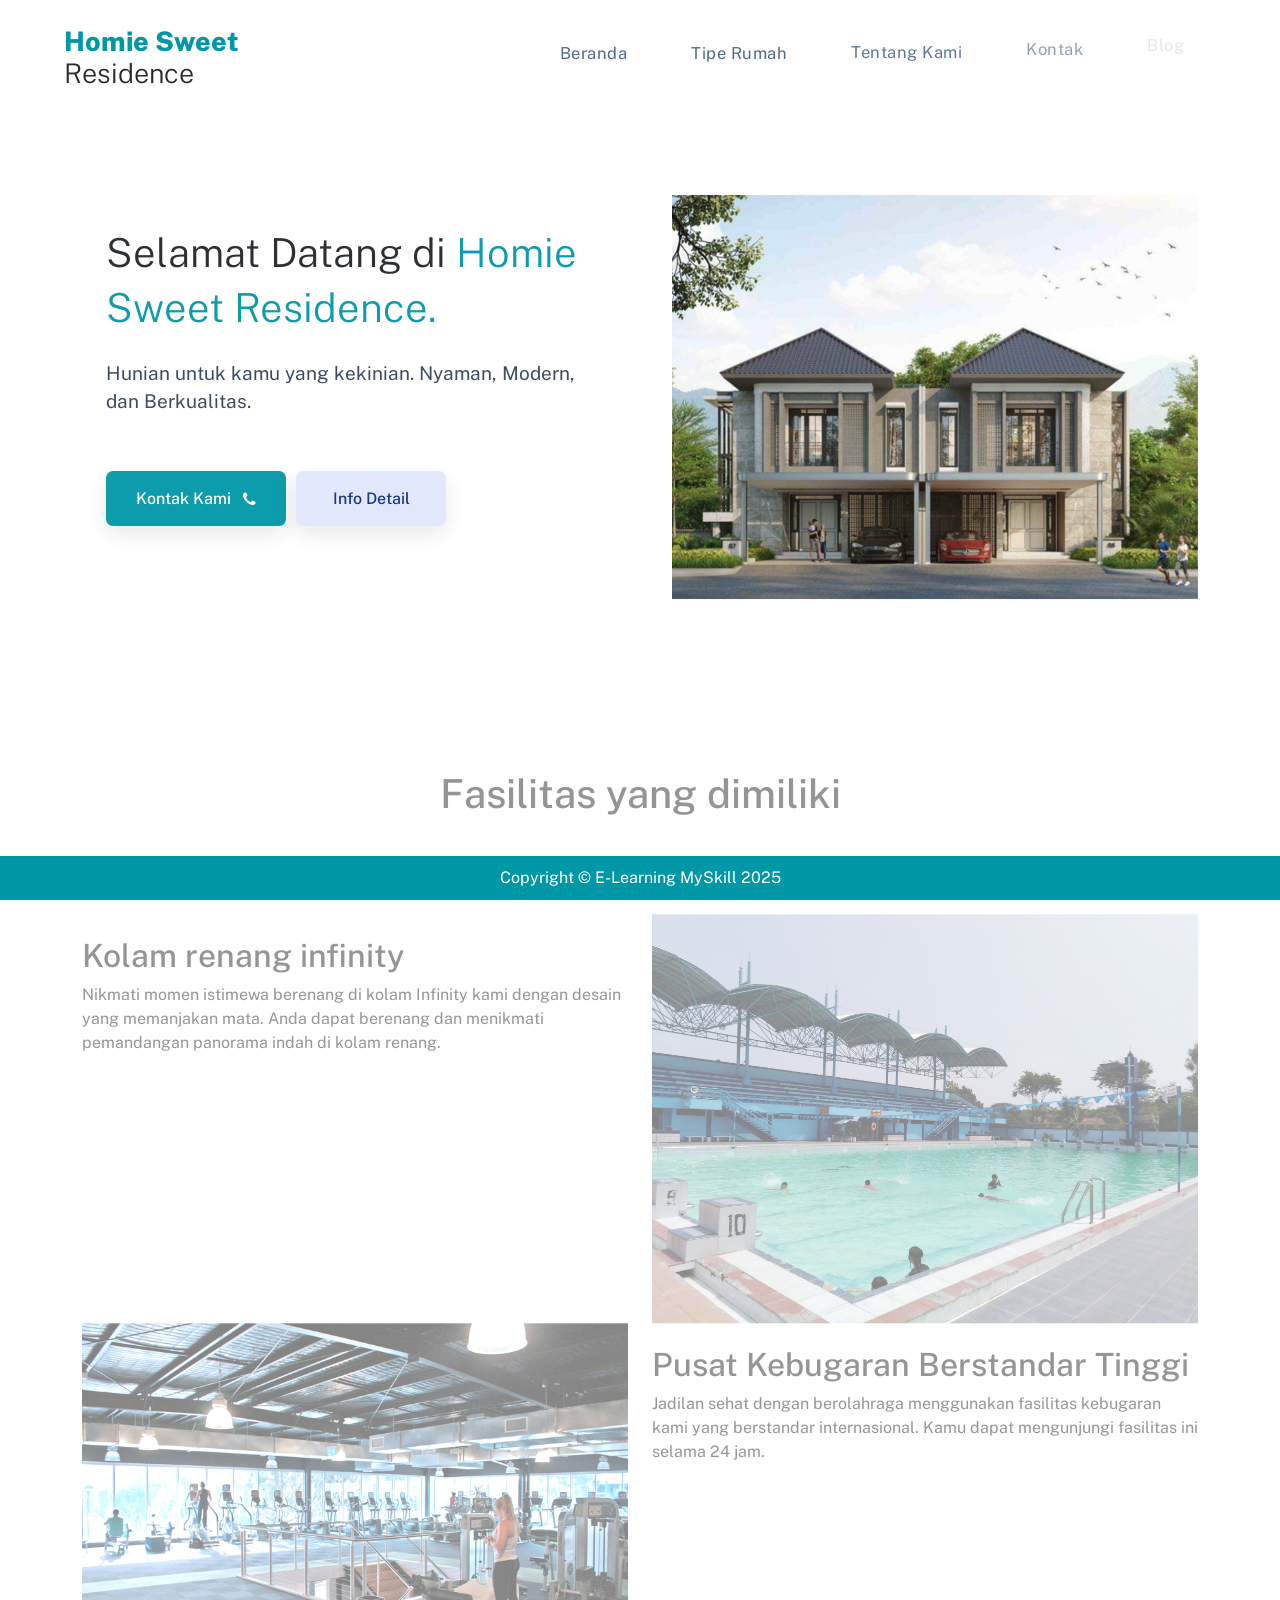
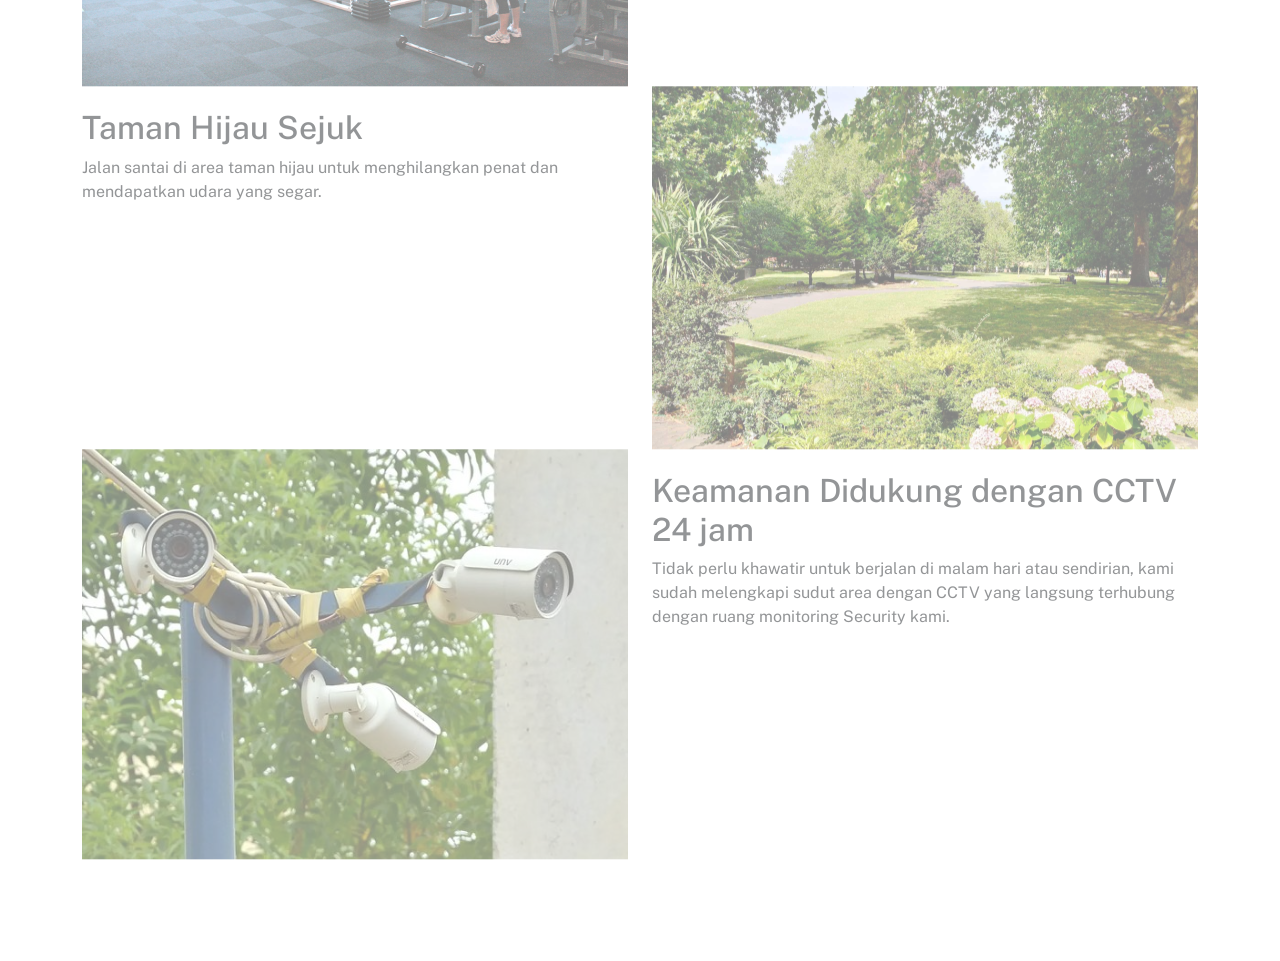
==== index.html @ f290d48f "homepage" ====
<!DOCTYPE html>
<html lang="en">
<head>
    <meta charset="UTF-8">
    <meta name="viewport" content="width=device-width, initial-scale=1.0">
    <title>MyResidence</title>
    <link rel="stylesheet" href="./styles/style.css">
    <link rel="stylesheet" href="https://cdnjs.cloudflare.com/ajax/libs/font-awesome/4.7.0/css/font-awesome.min.css">

    <link href="https://unpkg.com/aos@2.3.1/dist/aos.css" rel="stylesheet" />
    <link href="https://cdn.jsdelivr.net/npm/bootstrap@5.3.2/dist/css/bootstrap.min.css" rel="stylesheet">
</head>
<body>
    <header class="header">
        <nav class="nav">
            <div class="logo">
                <a href="./index.html" style="text-decoration: none;"></a>
                <h2>Homie Sweet<br><span id="black-title">Residence</span> </h2>
            </div>
        

            <div class="nav_menu" id="nav_menu">
                <button class="close_btn" id="close_btn">
                    <i class="fa fa-arrow-right"></i>
                </button>

                <ul class="nav_menu_list">
                    <li class="nav_menu_item">
                        <a href="./index.html" class="nav_menu_link menu_active">Beranda</a>
                    </li>
                    <li class="nav_menu_item">
                        <a href="./tipe_rumah.html" class="nav_menu_link menu_active">Tipe Rumah</a>
                    </li>
                    <li class="nav_menu_item">
                        <a href="./tentang_kami.html" class="nav_menu_link menu_active">Tentang Kami</a>
                    </li>
                    <li class="nav_menu_item">
                        <a href="./kontak.html" class="nav_menu_link menu_active">Kontak</a>
                    </li>
                    <li class="nav_menu_item">
                        <a href="./blog.html" class="nav_menu_link menu_active">Blog</a>
                    </li>
                </ul>
            </div>
            <button class="toggle_btn" id="toggle_btn">
                <i class="fa fa-bars"></i>
            </button>
        </nav>
    </header>

    <!-- Section beranda:start -->
    <section class="wrapper-home" id="home">
        <div class="container">
            <div class="grid-cols-2">
                <div class="grid-item-1">
                    <h1 class="main-heading">
                        Selamat Datang di <span>Homie Sweet Residence.</span>
                    </h1>
                    <p class="info-text">
                        Hunian untuk kamu yang kekinian. Nyaman, Modern, dan Berkualitas.
                    </p>

                    <div class="btn_wrapper">
                        <button class="btn_home view_more_btn" >
                            Kontak Kami <i class="fa fa-phone"></i>
                        </button>
                        <button class="btn_home documentation_btn">
                            Info Detail
                        </button>
                    </div>

                </div>
                <div class="grid-item-2">
                    <div class="team_img_wrapper">
                        <img src="./images/img/Salinan home.png" alt="team-img">
                    </div>
                </div>
            </div>
        </div>
    </section>
    <!-- Section beranda:end -->


    <!-- Section fasilitas: start, menggunakan bootstrap -->
    <div class="container pt-4 pb-4 mt-2 mb-3 fasilitas">
        <h1 class="text-center my-5">Fasilitas yang dimiliki</h1>
        <br><br>
        <div class="row">
            <div class="col-md-6 fasilitas-text">
                <h2>Kolam renang infinity</h2>
                <p>Nikmati momen istimewa berenang di kolam Infinity kami dengan desain yang memanjakan mata. Anda dapat berenang dan menikmati pemandangan panorama indah di kolam renang.</p>
            </div>

            <div class="col-md-6">
                <img src="./images/fasilitas/Salinan 1.jpg" alt="kolam-renang" class="img-fluid">
            </div>
        </div>
        <div class="row">
            <div class="col-md-6">
                <img src="./images/fasilitas/Salinan 2.jpg" alt="pusat-kebugaran" class="img-fluid">
            </div>
            <div class="col-md-6 fasilitas-text">
                <h2>Pusat Kebugaran Berstandar Tinggi</h2>
                <p>Jadilan sehat dengan berolahraga menggunakan fasilitas kebugaran kami yang berstandar internasional. Kamu dapat mengunjungi fasilitas ini selama 24 jam.</p>
            </div>
        </div>
        <div class="row">
            <div class="col-md-6 fasilitas-text">
                <h2>Taman Hijau Sejuk</h2>
                <p>Jalan santai di area taman hijau untuk menghilangkan penat dan mendapatkan udara yang segar.</p>
            </div>
            <div class="col-md-6">
                <img src="./images/fasilitas/Salinan 4.jpg" alt="taman" class="img-fluid">
            </div>
        </div>
        <div class="row">
            <div class="col-md-6">
                <img src="./images/fasilitas/Salinan 5.jpg" alt="keamanan" class="img-fluid">
            </div>
            <div class="col-md-6 fasilitas-text">
                <h2>Keamanan Didukung dengan CCTV 24 jam</h2>
                <p>Tidak perlu khawatir untuk berjalan di malam hari atau sendirian, kami sudah melengkapi sudut area dengan CCTV yang langsung terhubung dengan ruang monitoring Security kami.</p>
            </div>
        </div>
    </div>

    <br><br><br>
    <footer class="footer">
        <div>Copyright &copy; E-Learning MySkill 2025</div>
    </footer>

    <script src="https://unpkg.com/aos@2.3.1/dist/aos.js"></script>
    <script src="https://cdnjs.cloudflare.com/ajax/libs/gsap/3.8.0/gsap.min.js"></script>
    <script src="./script.js" defer></script>
</body>
</html>
---- styles/style.css ----
@import url('https://fonts.googleapis.com/css2?family=Montserrat:ital,wght@0,100..900;1,100..900&family=Public+Sans:ital,wght@0,100..900;1,100..900&display=swap');


* {
    margin: 0;
    padding: 0;
    box-sizing: border-box;
    font-family: 'Public Sans', 'Montserrat';
}

*,
*::before,
*::after {
    box-sizing: border-box;
}


:root {
    --primary-color: #0097a7ff;
    --link-color: #506690;
    --btn-hover-color: rgb(0, 102, 113);
    --lg-heading: #161c2d;
    --text-content: #869ab8;
    --fixed-header-height: 7rem;
    --c-white: #fff;
    --c-black: #000;
    --c-titan-white: #f1eeff;
    --c-cold-purple: #a69fd6;
    --c-indigo: #6558d3;
    --c-governor: #4133B7;
}

body {
    width: 100%;
    height: 100%;
    overflow-x: hidden;
    background-color: var(--c-white);
}

ul li {
    list-style-type: none;
}
a {
    list-style-type: none;
}

button {
    background-color: transparent;
    border: none;
    outline: none;
    cursor: pointer;
}

.container {
    width: 100%;
}


.header {
    height: var(--fixed-header-height);
    padding: 25px 4rem;
    position: fixed;
    z-index: 10;
    width: 100%;
    background: var(--c-white);
    max-width: 100%;
}


.shadow-header {
    box-shadow: 0 5px 20px 0 rgba(0, 0, 0, 0.1);
    transition: background .3s, border .3s, border-radius .3s, box-shadow .3s;
    border-bottom: 1px solid #eee;
}


/* navigation */
.nav {
    width: 100%;
    height: 100%;
    display: flex;
    align-items: center;
    justify-content: space-between;
}


.logo h2 {
    font-size: 27px;
    color: var(--primary-color);
    font-weight: 800;
}


#black-title {
    color: #2a2a2a;
    font-weight: 300;
}


.nav_menu_list {
    display: flex;
    align-items: center;
}

.nav_menu_list .nav_menu_item{
    margin: 0 2rem;
}

.nav_menu_list .nav_menu_link{
    font-size: 16.5px;
    line-height: 27px;
    color: var(--link-color);
    text-transform: capitalize;
    letter-spacing: 0.5px;
    text-decoration: none;
}


.menu_active {
    columns: var(--primary-color);
}

.nav_menu_link:hover {
    color: var(--primary-color);
}

.toggle_btn {
    font-size:20px; 
    font-weight: 600;
    color: var(--lg-heading);
    z-index: 4;
}

.nav_menu,
.close_btn {
  display: none;
}

.show {
    right: 3%;
}

.wrapper-home {
    width: 100%;
    padding-left: 1.7rem;
    padding-right: 1.7rem;
    padding-top: 9rem;
    padding-bottom: 4rem;
}

.wrapper-content {
    width: 100%;
    padding-top: 7.5rem;
    margin-bottom: 4rem;
}

.grid-cols-2 {
    width: 100%;
    height: 100%;
    display: grid;
    grid-template-columns: repeat(2,1fr);
    gap: 4rem;
}

.grid-item-1 {
    padding-top: 5rem;
    padding-left: 1.5rem;
}

.main-heading{
    font-weight: 300;
    font-size: 40px;
    line-height: 55px;
}

.main-heading span{
    color: var(--primary-color);
}

.info-text{
    margin-top: 1.5rem;
    font-size: 19px;
    line-height: 28px;
    color: #334157;
}

.btn_wrapper {
    margin-top: 3.5rem;
    display: flex;
    width: 100%;
}

.btn_home {
    width: 110px;
    height: 50px;
    background-color: var(--primary-color);
    display: block;
    font-size: 16px;
    color: #fff;
    text-transform: capitalize;
    border-radius: 7px;
    letter-spacing: 1px;
    transition: 0.4s;
}

.btn_home:hover{
    transform: translate(-3px);
    background-color: var(--btn-hover-color);
}

.view_more_btn {
    width: 180px;
    height: 55px;
    display: flex;
    align-items: center;
    justify-content: center;
    font-size: 16px;
    letter-spacing: 0;
    color: #fff;
    font-weight: 500;
    margin-right: 10px;
    box-shadow: 0 0.5rem 1.5rem rgba(22, 28, 45, 0.1);
}

.view_more_btn i {
margin-left: 0.7rem;
}

.view_more_btn:hover {
transition: box-shadow 0.25s ease, transform 0.25s ease;
}

.documentation_btn {
width: 150px;
height: 55px;
font-size: 16px !important;
font-weight: 500 !important;
letter-spacing: 0;
background-color: #e1e7fc !important;
color: #0e2a86 !important;
box-shadow: 0 0.5rem 1.5rem rgba(22, 28, 45, 0.1);
}

.documentation_btn:hover {
    background-color: #d7ddf1;
    transition: box-shadow 0.25s ease, transform 0.25s ease;
}

.grid-item-2 {
padding-top: 2rem;
width: 100%;
height: 100%;
}

.fasilitas-text {
    padding-top: 2%;
}

.team_img_wrapper {
width: 100%;
max-width: 100%;
height: 440px;
}

.team_img_wrapper img {
width: 100%;
height: 100%;
object-fit: contain;
}

#content-title{
height: 170px;
background-image: url('../iamges/img/Salinan content-title.png');
box-shadow: inset 0 0 0 1000px rgba(0,0,0,.2);
justify-content: center;
align-items: center;
color: var(--c-white)
}

footer {
background-color: var(--primary-color);
padding: 10px 0;
text-align: center;
color: white;
left: 0;
bottom: 0;
width: 100%;
text-align: center;
position: fixed;
}

/* MEDIA QUERY */
@media screen and (min-width: 768px) {
    .toggle_btn {
        display: none;
    }
    .nav_menu {
        display: block;
    }
}

@media screen and (max-width: 768px) {
    .logo h2 {
        font-size: 23px;
    }
    .nav_menu {
    position: fixed;
    width: 93%;
    height: 100%;
    display: block;
    top: 2.5%;
    right: -100%;
    background-color: #fff;
    padding: 3rem;
    border-radius: 10px;
    box-shadow: 0 0.5rem 1.5rem rgba(22, 28, 45, 0.1);
    z-index: 50;
    transition: 0.4s;
    }
    .nav_menu_list {
    flex-direction: column;
    align-items: flex-start;
    margin-top: 4rem;
    }
    .nav_menu_list .nav_menu_item {
    margin: 1rem 0;
    }
    .nav_menu_item .nav_menu_link {
    font-size: 18px;
    }
    .close_btn {
    display: block;
    position: absolute;
    right: 10%;
    font-size: 25px;
    color: #50689e;
    }
    .close_btn:hover {
    color: #000;
    }
    .wrapper-home {
    padding: 0 0.7rem;
    }
    .grid-item-1 {
    padding-left: 0rem;
    }
    .main-heading {
    font-size: 35px;
    }
    .view_more_btn {
    width: 140px;
    height: 55px;
    font-size: 13.5px;
    margin-right: 1rem;
    }
    .grid-cols-3 {
    grid-template-columns: repeat(auto-fit, minmax(100%, 1fr));
    }
    .featured_info p {
    line-height: 23px;
    font-size: 14px;
    }
}

@media screen and (max-width: 991px) {
    .wrapper-home {
    padding-top: 3rem;
    }
    .grid-cols-2 {
    grid-template-columns: repeat(auto-fit, minmax(100%, 1fr));
    }
    .grid-item-1 {
    order: 2;
    display: flex;
    flex-direction: column;
    align-items: center;
    justify-content: center;
    padding-top: 0;
    }
    .main-heading {
    font-size: 32px;
    text-align: center;
    line-height: 40px;
    }
    .info-text {
    font-size: 16px;
    text-align: center;
    padding: 0.7rem;
    }
    .btn_wrapper {
    width: 100%;
    display: flex;
    align-items: center;
    justify-content: center;
    }
    .grid-item-2 {
    order: 1;
    display: flex;
    flex-direction: column;
    align-items: center;
    justify-content: center;
    }
    .team_img_wrapper {
    width: 350px;
    height: 350px;
    }
    .featured_info span {
    font-size: 19px;
    }
}
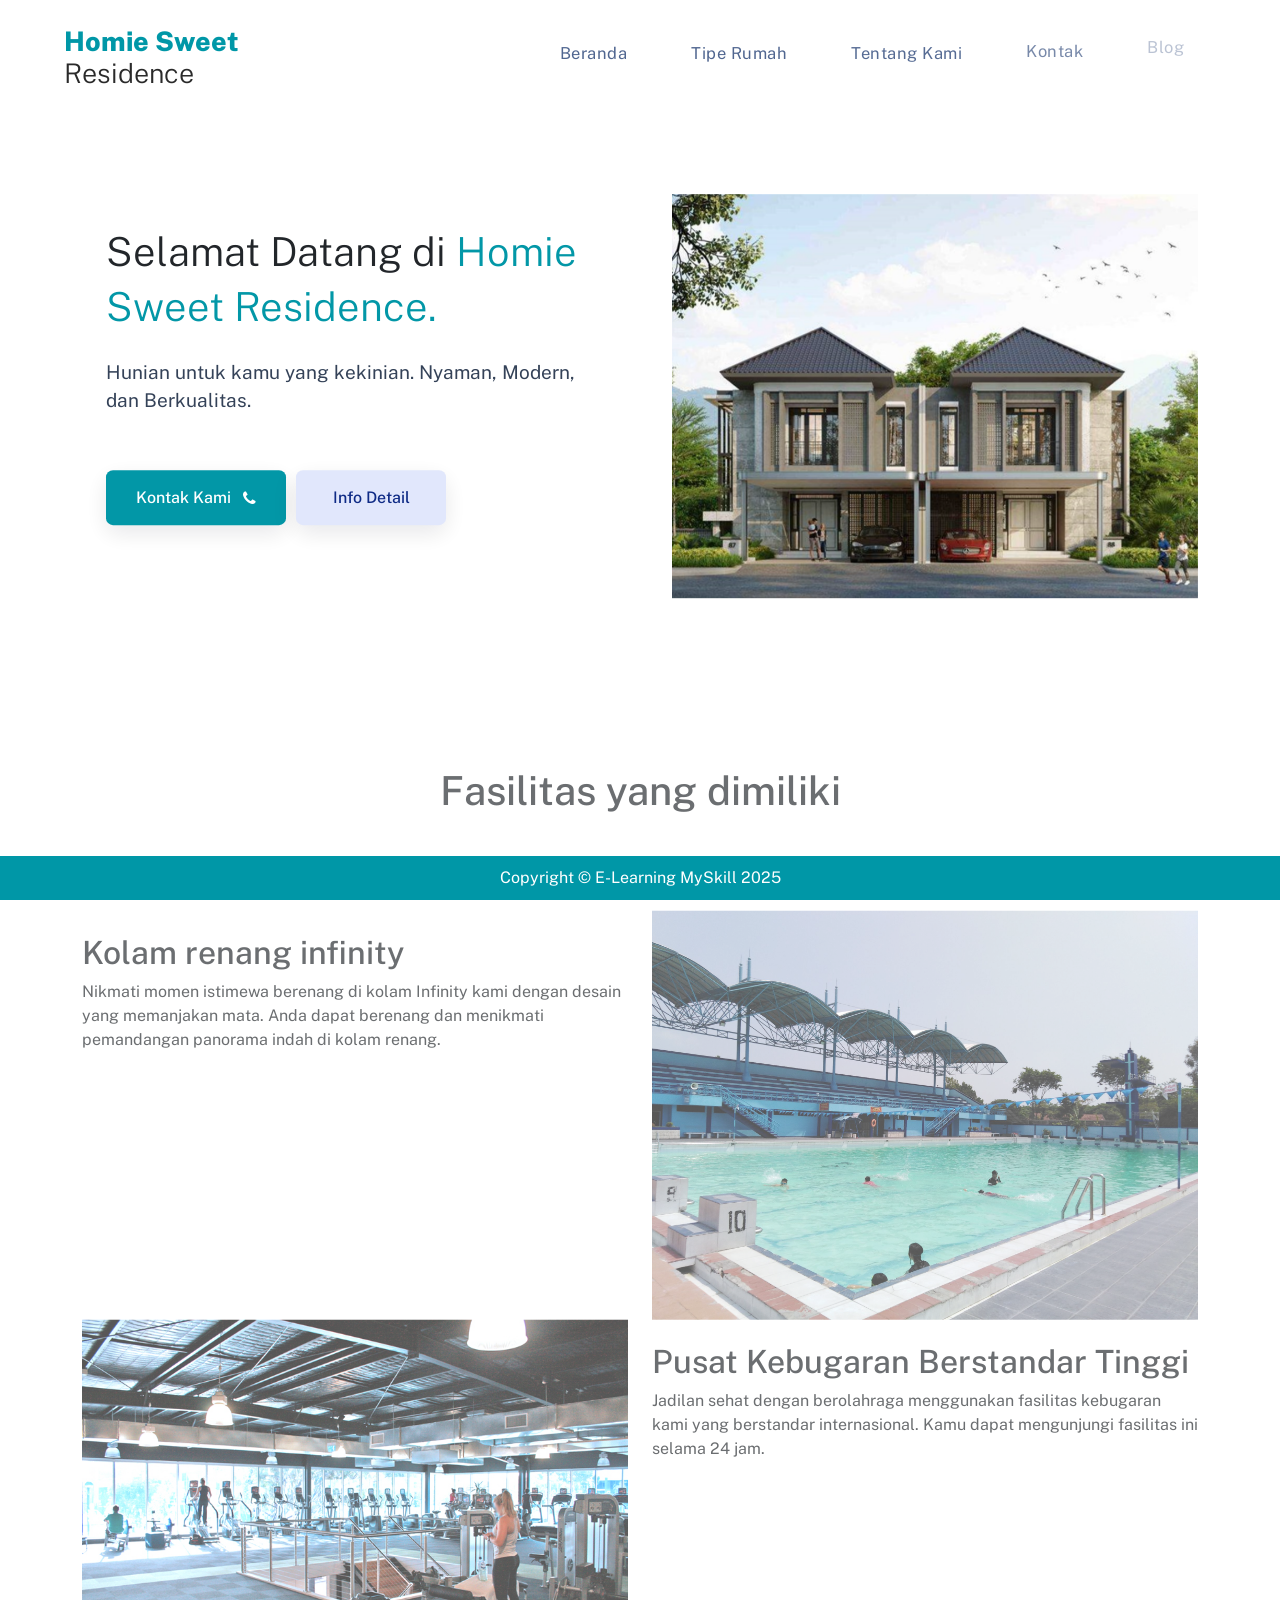
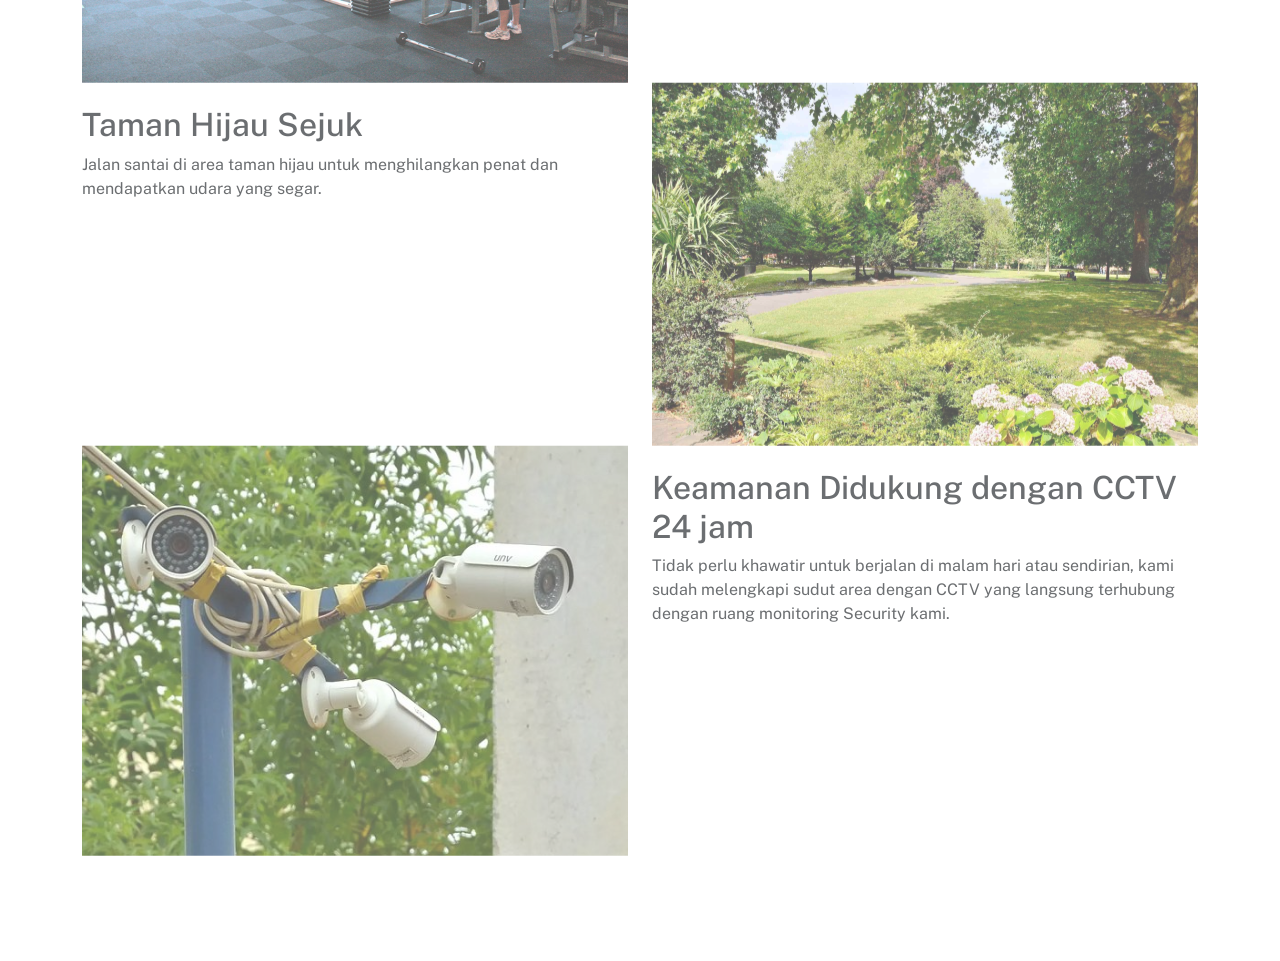
==== commit 395be3a1: "update favicon" ====
--- a/index.html
+++ b/index.html
@@ -3,7 +3,9 @@
 <head>
     <meta charset="UTF-8">
     <meta name="viewport" content="width=device-width, initial-scale=1.0">
-    <title>MyResidence</title>
+    <title>Homie Sweet Residence</title>
+    <link rel="icon" href="[data-uri]" type="image/svg+xml">
+
     <link rel="stylesheet" href="./styles/style.css">
     <link rel="stylesheet" href="https://cdnjs.cloudflare.com/ajax/libs/font-awesome/4.7.0/css/font-awesome.min.css">
 
